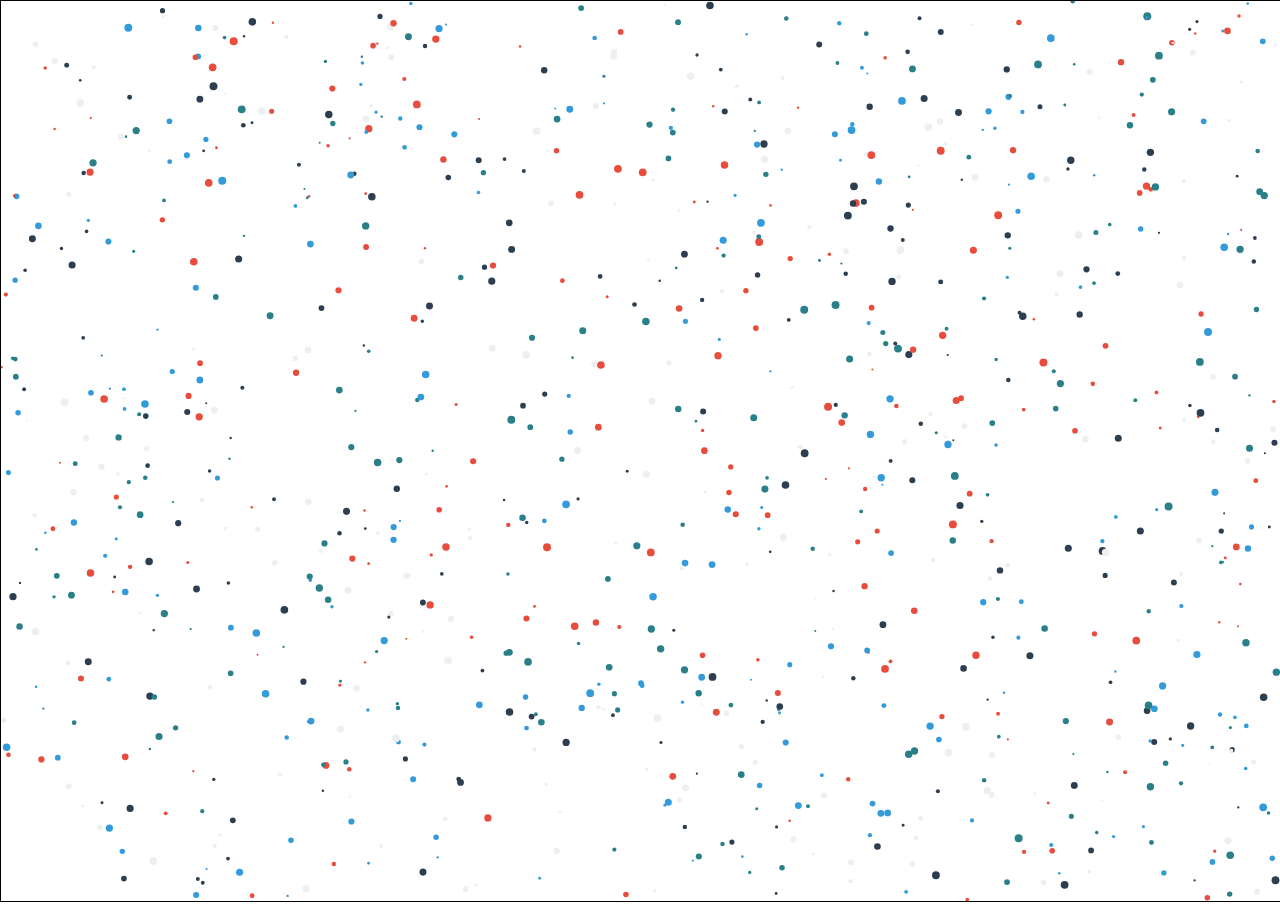
==== canvas-tutorial.html @ aa3ec294 "Page test" ====
<!DOCTYPE html>
<html lang="en">
<head>
    <meta charset="UTF-8">
    <meta http-equiv="X-UA-Compatible" content="IE=edge">
    <meta name="viewport" content="width=device-width, initial-scale=1.0">
    <title>Canvas Tutorial</title>
    <style type="text/css">
        canvas { border: 1px solid black;}
        body {margin: 0;}
    </style>
</head>
<body>
    <canvas></canvas>
    <script src="canvas-tutorial.js"></script>
</body>
</html>
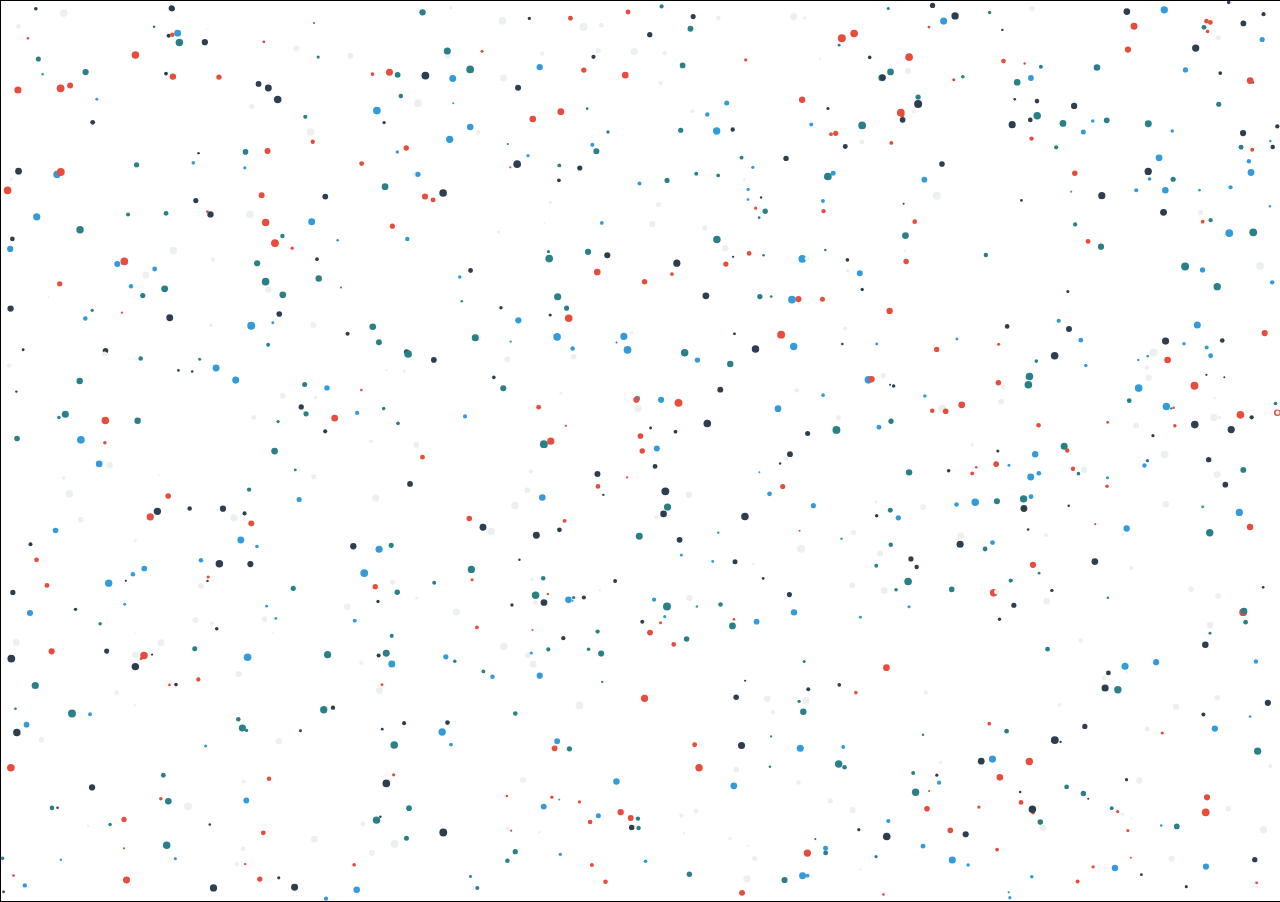
==== commit 87f10d23: "canvas change" ====
--- a/canvas-tutorial.html
+++ b/canvas-tutorial.html
@@ -6,7 +6,7 @@
     <meta name="viewport" content="width=device-width, initial-scale=1.0">
     <title>Canvas Tutorial</title>
     <style type="text/css">
-        canvas { border: 1px solid black;}
+        canvas { border: 1px solid black; position: absolute;}
         body {margin: 0;}
     </style>
 </head>
